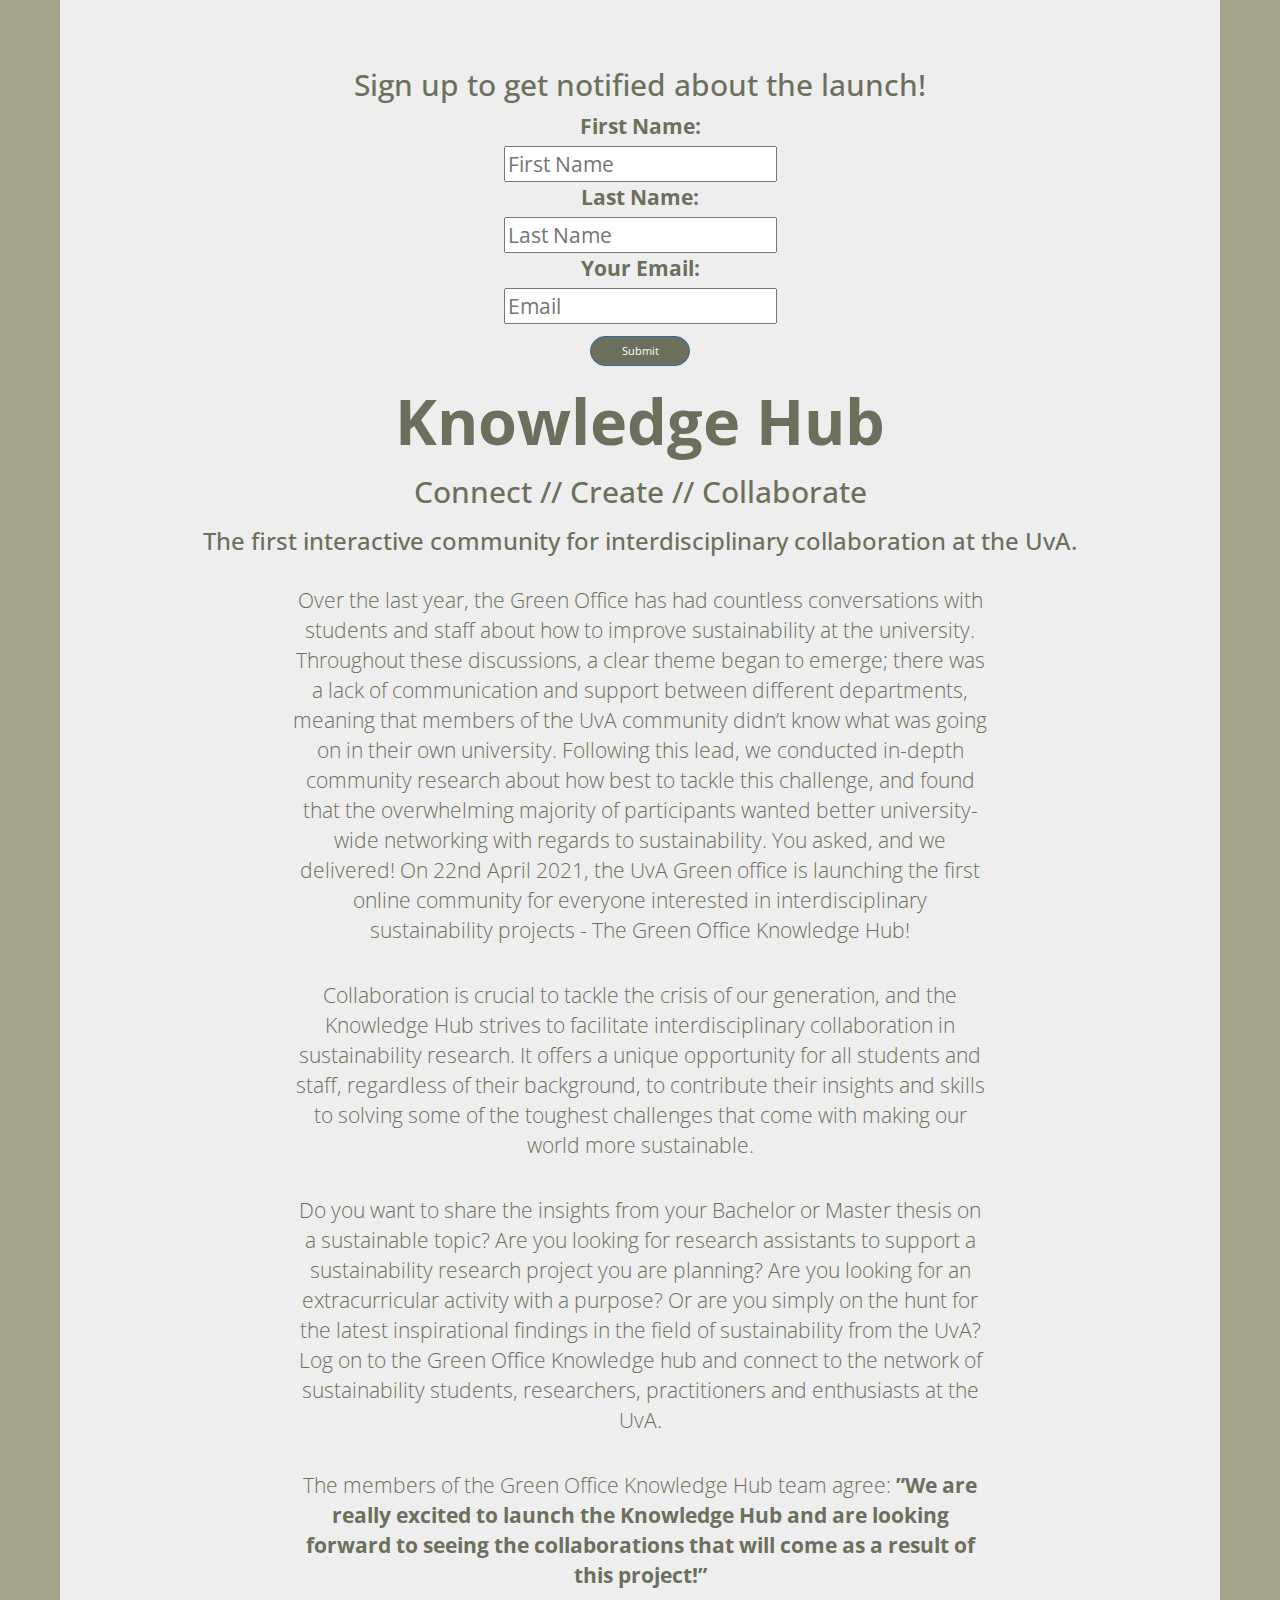
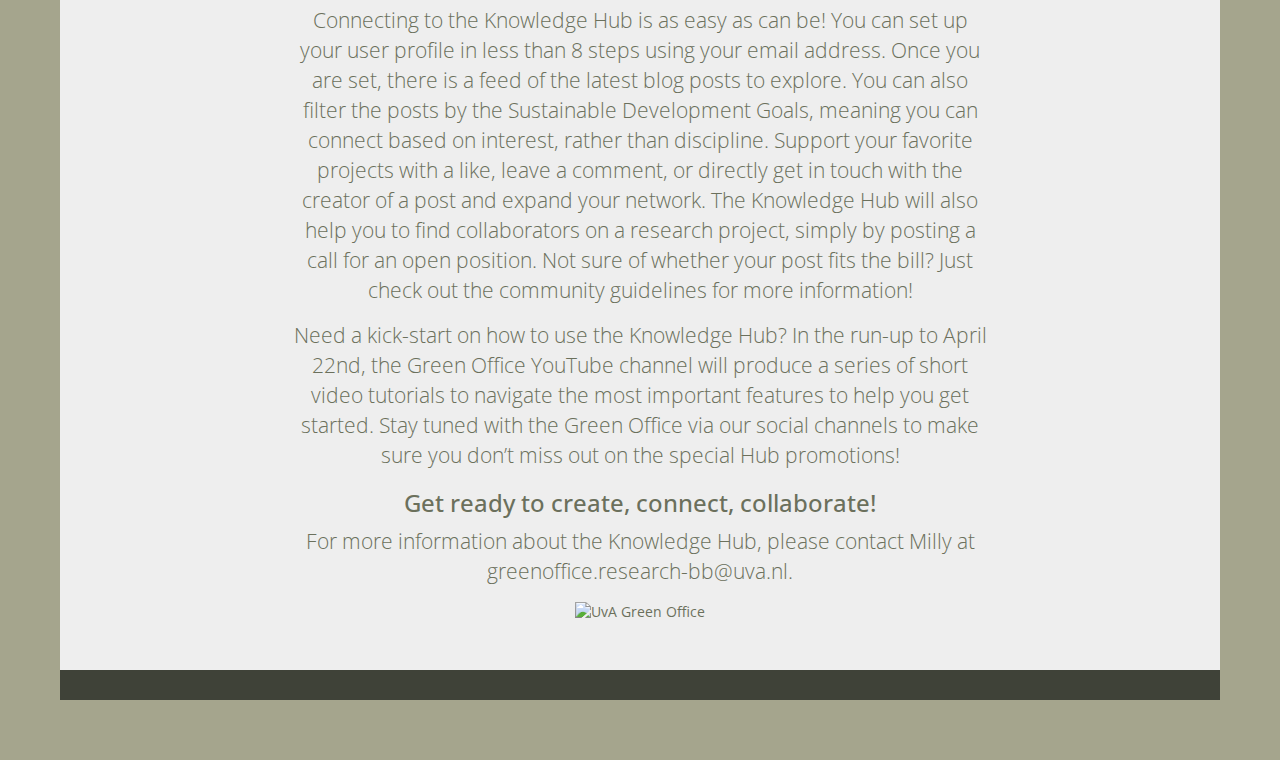
==== index.html @ 7c1d1e89 "Rename land.html to index.html" ====
<!DOCTYPE html>
<html lang="en" dir="ltr">
  <head>
    <meta charset="utf-8">
    <link rel="stylesheet" href="https://maxcdn.bootstrapcdn.com/bootstrap/3.3.7/css/bootstrap.min.css" integrity="sha384-BVYiiSIFeK1dGmJRAkycuHAHRg32OmUcww7on3RYdg4Va+PmSTsz/K68vbdEjh4u" crossorigin="anonymous">
    <link rel="stylesheet" href="land.css">
    <link rel="preconnect" href="https://fonts.gstatic.com">
    <link href="https://fonts.googleapis.com/css2?family=Roboto&display=swap" rel="stylesheet">

    <link rel="preconnect" href="https://fonts.gstatic.com">
    <link href="https://fonts.googleapis.com/css2?family=Brygada+1918&display=swap" rel="stylesheet">
    <link rel="preconnect" href="https://fonts.gstatic.com">
    <link href="https://fonts.googleapis.com/css2?family=Open+Sans:wght@300&display=swap" rel="stylesheet">
    <title>Landing</title>
  </head>
  <body>
  <div class="jumbotron">


    <h2>Sign up to get notified about the launch!</h2>

    <form class="emailfrom" action="thankyou.html" method="get">

      <label for="first">First Name:</label><br>
      <input type="text" name="First_Name" value="" placeholder="First Name"> <br>

      <label for="last">Last Name:</label><br>
      <input type="text" name="Last_Name" value="" placeholder="Last Name"> <br>

      <label for="mail">Your Email:</label><br>
      <input type="email" name="Your_Email" value="" placeholder="Email"> <br>

      <button type="submit" id="sub" class="btn btn-primary">Submit</button>

    </form>

    <script>
    var $form = $('form#test-form'),
        url = 'https://script.google.com/macros/s/AKfycbxicWvVuwVdIlNVrenh0RXQhIdpHLLl4HzMCXqXgrIug5dSPThVsnK21OssqvuZwYD1LA/exec'

    $('#submit-form').on('click', function(e) {
      e.preventDefault();
      var jqxhr = $.ajax({
        url: url,
        method: "GET",
        dataType: "json",
        data: $form.serializeObject()
      }).success(
        // do something
      );
    })

    </script>

    <h1><strong>Knowledge Hub</strong></h1>
    <h2>Connect // Create // Collaborate</h2>

    <h3>The first interactive community for interdisciplinary collaboration at the UvA.</h3> <br>

    <p>Over the last year, the Green Office has had countless conversations with students and staff about how to improve sustainability at the university. Throughout these discussions, a clear theme began to emerge; there was a lack of communication and support between different departments, meaning that members of the UvA community didn’t know what was going on in their own university. Following this lead, we conducted in-depth community research about how best to tackle this challenge, and found that the overwhelming majority of participants wanted better university-wide networking with regards to sustainability. You asked, and we delivered! On 22nd April 2021, the UvA Green office is launching the first online community for everyone interested in interdisciplinary sustainability projects -  The Green Office Knowledge Hub! </p> <br>
    <p>Collaboration is crucial to tackle the crisis of our generation, and the Knowledge Hub strives to facilitate interdisciplinary collaboration in sustainability research. It offers a unique opportunity for all students and staff, regardless of their background, to contribute their insights and skills to solving some of the toughest challenges that come with making our world more sustainable.</p> <br>
    <p>Do you want to share the insights from your Bachelor or Master thesis on a sustainable topic? Are you looking for research assistants to support a sustainability research project you are planning? Are you looking for an extracurricular activity with a purpose? Or are you simply on the hunt for the latest inspirational findings in the field of sustainability from the UvA? Log on to the Green Office Knowledge hub and connect to the network of sustainability students, researchers, practitioners and enthusiasts at the UvA.</p> <br>
    <p>The members of the Green Office Knowledge Hub team agree: <strong>”We are really excited to launch the Knowledge Hub and are looking forward to seeing the collaborations that will come as a result of this project!” </strong></p>
    <p>Connecting to the Knowledge Hub is as easy as can be! You can set up your user profile in less than 8 steps using your email address. Once you are set, there is a feed of the latest blog posts to explore. You can also filter the posts by the Sustainable Development Goals, meaning you can connect based on interest, rather than discipline. Support your favorite projects with a like, leave a comment, or directly get in touch with the creator of a post and expand your network. The Knowledge Hub will also help you to find collaborators on a research project, simply by posting a call for an open position. Not sure of whether your post fits the bill? Just check out the community guidelines for more information!</p>
    <p>Need a kick-start on how to use the Knowledge Hub? In the run-up to April 22nd, the Green Office YouTube channel will produce a series of short video tutorials to navigate the most important features to help you get started. Stay tuned with the Green Office via our social channels to make sure you don’t miss out on the special Hub promotions!</p>
    <h3>Get ready to create, connect, collaborate!</h3>

    <p> For more information about the Knowledge Hub, please contact Milly at greenoffice.research-bb@uva.nl.</p>
    <img src="https://www.jongeklimaatbeweging.nl/wp-content/uploads/2020/04/UvA-Green-Office.png" alt="UvA Green Office" width="200" height="200">
  </div>
  </body>
</html>
---- land.css ----
body{
  font-family: 'Open Sans', sans-serif;
  color: #6b705c;
  text-align: center;
  background-color: #3f4238;
  border: 60px solid #a5a58d;
  border-top: 0px;
  /*border-bottom: 0px;*/
  margin: 0px;
}


p{
  color: #b7b7a4
  padding-top: 5%;
  padding-left: 20%;
  padding-right: 20%;
}


form{
  font-size: 1.5em;
  margin-bottom: 10px
}

#sub{
  background-color: #6b705c;
  height: 30px;
  width: 100px;
  margin-top: 12px;
  font-size: 0.5em;
  border-radius: 15px;
}
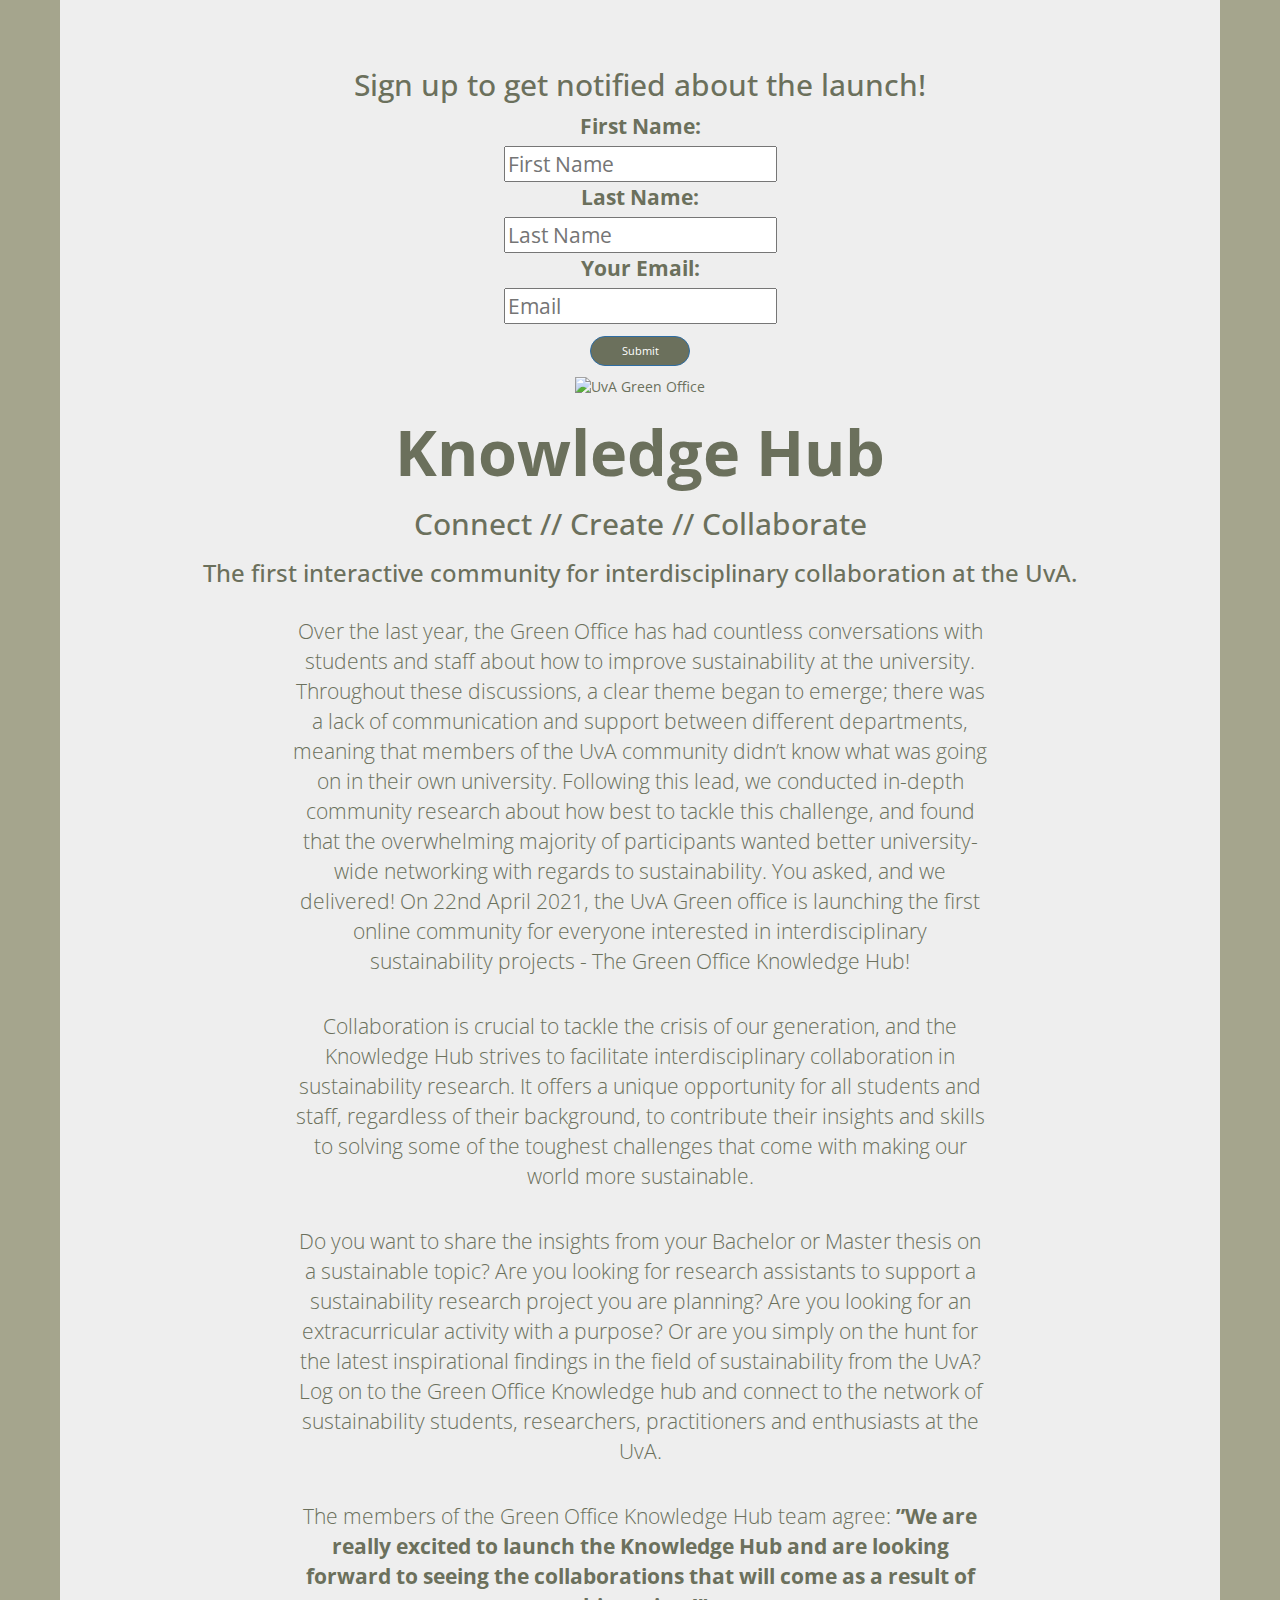
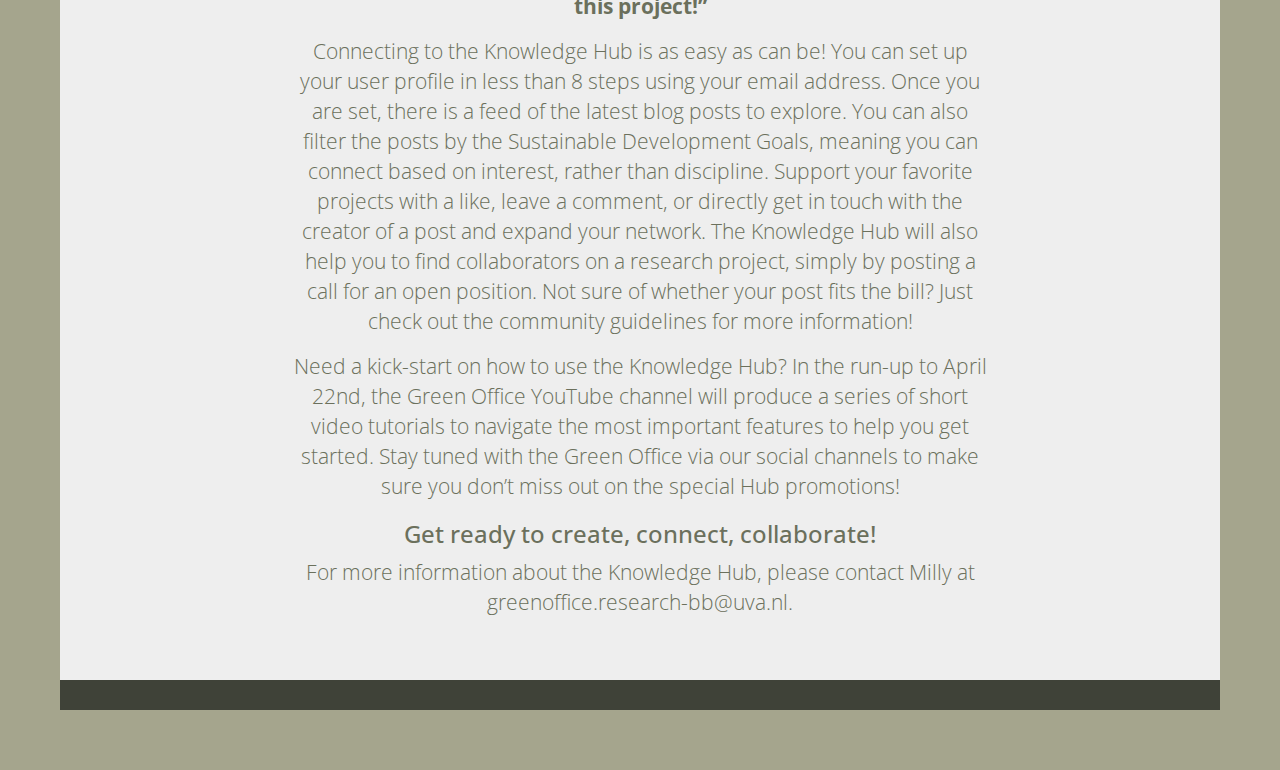
==== commit 311f2793: "Add files via upload" ====
--- a/index.html
+++ b/index.html
@@ -34,6 +34,8 @@
 
     </form>
 
+    <img src="https://www.jongeklimaatbeweging.nl/wp-content/uploads/2020/04/UvA-Green-Office.png" alt="UvA Green Office" width="200" height="200">
+
     <script>
     var $form = $('form#test-form'),
         url = 'https://script.google.com/macros/s/AKfycbxicWvVuwVdIlNVrenh0RXQhIdpHLLl4HzMCXqXgrIug5dSPThVsnK21OssqvuZwYD1LA/exec'
@@ -66,7 +68,7 @@
     <h3>Get ready to create, connect, collaborate!</h3>
 
     <p> For more information about the Knowledge Hub, please contact Milly at greenoffice.research-bb@uva.nl.</p>
-    <img src="https://www.jongeklimaatbeweging.nl/wp-content/uploads/2020/04/UvA-Green-Office.png" alt="UvA Green Office" width="200" height="200">
+
   </div>
   </body>
 </html>
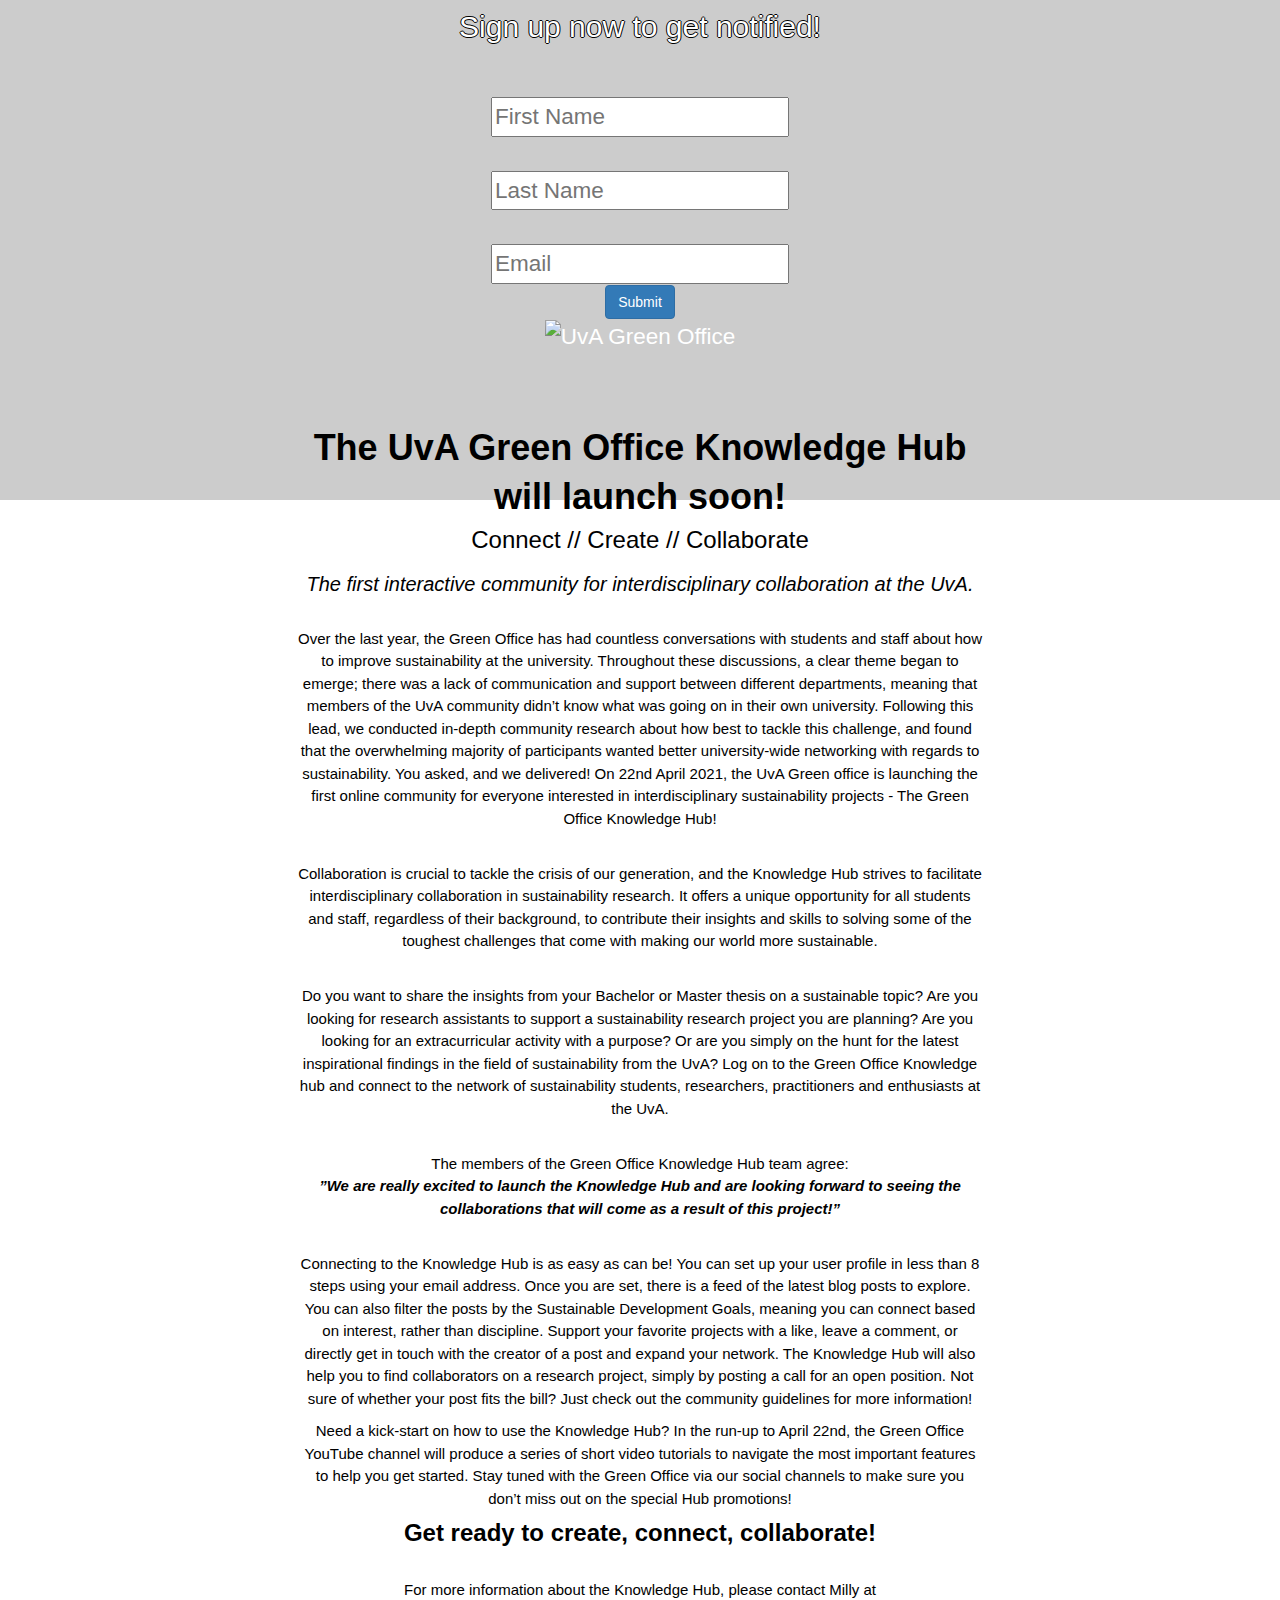
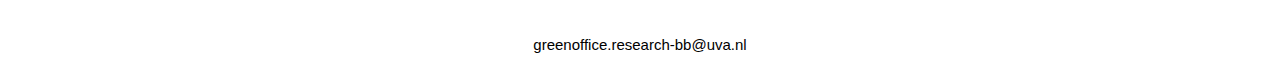
==== commit d084a2c5: "Add files via upload" ====
--- a/index.html
+++ b/index.html
@@ -11,64 +11,66 @@
     <link href="https://fonts.googleapis.com/css2?family=Brygada+1918&display=swap" rel="stylesheet">
     <link rel="preconnect" href="https://fonts.gstatic.com">
     <link href="https://fonts.googleapis.com/css2?family=Open+Sans:wght@300&display=swap" rel="stylesheet">
-    <title>Landing</title>
+    <link rel="stylesheet" href="https://www.w3schools.com/w3css/4/w3.css">
+    <title>knowledge Hub Launch</title>
+    <script
+  src="https://code.jquery.com/jquery-3.1.1.min.js"
+  integrity="sha256-hVVnYaiADRTO2PzUGmuLJr8BLUSjGIZsDYGmIJLv2b8="
+  crossorigin="anonymous"></script>
   </head>
   <body>
-  <div class="jumbotron">
+
+  <div class="hero-image">
+
+        <div class="w3-container">
+          <h2 class="w3-center w3-animate-bottom">Sign up now to get notified! </h2>
+        </div>
+
+        <form class="emailfrom" action="submit.php" method="post">
+
+          <label for="first"> </label><br>
+          <input id= "first" type="text" name="First_Name" value="" placeholder="First Name"> <br>
+
+          <label for="last"> </label><br>
+          <input id="last" type="text" name="Last_Name" value="" placeholder="Last Name"> <br>
+
+          <label for="mail"> </label><br>
+          <input id="email" type="email" name="Your_Email" value="" placeholder="Email"> <br>
+
+          <button onclick="window.location.href = 'thankyou.html';" type="submit" id="sub" class="btn btn-primary"> Submit </button>
+
+          <div class="">
+            <img src="https://www.jongeklimaatbeweging.nl/wp-content/uploads/2020/04/UvA-Green-Office.png" alt="UvA Green Office" width="200" height="200"> <br><br>
+          </div>
+
+        </form>
+
+        <div class="container">
+
+          <div class="w3-container">
+            <h1 class="w3-center w3-animate-bottom"><strong>The UvA Green Office Knowledge Hub</strong></h1>
+            <h1 class="w3-center w3-animate-bottom"><strong>will launch soon!</strong></h1>
+            <h3 class="w3-center w3-animate-bottom">Connect // Create // Collaborate</h3>
+          </div>
 
 
-    <h2>Sign up to get notified about the launch!</h2>
+          <h4><em>The first interactive community for interdisciplinary collaboration at the UvA.</em></h4> <br>
 
-    <form class="emailfrom" action="thankyou.html" method="get">
+          <p>Over the last year, the Green Office has had countless conversations with students and staff about how to improve sustainability at the university. Throughout these discussions, a clear theme began to emerge; there was a lack of communication and support between different departments, meaning that members of the UvA community didn’t know what was going on in their own university. Following this lead, we conducted in-depth community research about how best to tackle this challenge, and found that the overwhelming majority of participants wanted better university-wide networking with regards to sustainability. You asked, and we delivered! On 22nd April 2021, the UvA Green office is launching the first online community for everyone interested in interdisciplinary sustainability projects -  The Green Office Knowledge Hub! </p> <br>
+          <p>Collaboration is crucial to tackle the crisis of our generation, and the Knowledge Hub strives to facilitate interdisciplinary collaboration in sustainability research. It offers a unique opportunity for all students and staff, regardless of their background, to contribute their insights and skills to solving some of the toughest challenges that come with making our world more sustainable.</p> <br>
+          <p>Do you want to share the insights from your Bachelor or Master thesis on a sustainable topic? Are you looking for research assistants to support a sustainability research project you are planning? Are you looking for an extracurricular activity with a purpose? Or are you simply on the hunt for the latest inspirational findings in the field of sustainability from the UvA? Log on to the Green Office Knowledge hub and connect to the network of sustainability students, researchers, practitioners and enthusiasts at the UvA.</p> <br>
+          <p>The members of the Green Office Knowledge Hub team agree: <br> <strong><em>”We are really excited to launch the Knowledge Hub and are looking forward to seeing the collaborations that will come as a result of this project!”</em> </strong></p> <br>
+          <p>Connecting to the Knowledge Hub is as easy as can be! You can set up your user profile in less than 8 steps using your email address. Once you are set, there is a feed of the latest blog posts to explore. You can also filter the posts by the Sustainable Development Goals, meaning you can connect based on interest, rather than discipline. Support your favorite projects with a like, leave a comment, or directly get in touch with the creator of a post and expand your network. The Knowledge Hub will also help you to find collaborators on a research project, simply by posting a call for an open position. Not sure of whether your post fits the bill? Just check out the community guidelines for more information!</p>
+          <p>Need a kick-start on how to use the Knowledge Hub? In the run-up to April 22nd, the Green Office YouTube channel will produce a series of short video tutorials to navigate the most important features to help you get started. Stay tuned with the Green Office via our social channels to make sure you don’t miss out on the special Hub promotions!</p>
+          <h3><strong>Get ready to create, connect, collaborate!</strong></h3> <br>
 
-      <label for="first">First Name:</label><br>
-      <input type="text" name="First_Name" value="" placeholder="First Name"> <br>
+            <p> For more information about the Knowledge Hub, please contact Milly at</p><br>
+            <p>greenoffice.research-bb@uva.nl</p>
 
-      <label for="last">Last Name:</label><br>
-      <input type="text" name="Last_Name" value="" placeholder="Last Name"> <br>
-
-      <label for="mail">Your Email:</label><br>
-      <input type="email" name="Your_Email" value="" placeholder="Email"> <br>
-
-      <button type="submit" id="sub" class="btn btn-primary">Submit</button>
-
-    </form>
-
-    <img src="https://www.jongeklimaatbeweging.nl/wp-content/uploads/2020/04/UvA-Green-Office.png" alt="UvA Green Office" width="200" height="200">
-
-    <script>
-    var $form = $('form#test-form'),
-        url = 'https://script.google.com/macros/s/AKfycbxicWvVuwVdIlNVrenh0RXQhIdpHLLl4HzMCXqXgrIug5dSPThVsnK21OssqvuZwYD1LA/exec'
-
-    $('#submit-form').on('click', function(e) {
-      e.preventDefault();
-      var jqxhr = $.ajax({
-        url: url,
-        method: "GET",
-        dataType: "json",
-        data: $form.serializeObject()
-      }).success(
-        // do something
-      );
-    })
-
-    </script>
-
-    <h1><strong>Knowledge Hub</strong></h1>
-    <h2>Connect // Create // Collaborate</h2>
-
-    <h3>The first interactive community for interdisciplinary collaboration at the UvA.</h3> <br>
-
-    <p>Over the last year, the Green Office has had countless conversations with students and staff about how to improve sustainability at the university. Throughout these discussions, a clear theme began to emerge; there was a lack of communication and support between different departments, meaning that members of the UvA community didn’t know what was going on in their own university. Following this lead, we conducted in-depth community research about how best to tackle this challenge, and found that the overwhelming majority of participants wanted better university-wide networking with regards to sustainability. You asked, and we delivered! On 22nd April 2021, the UvA Green office is launching the first online community for everyone interested in interdisciplinary sustainability projects -  The Green Office Knowledge Hub! </p> <br>
-    <p>Collaboration is crucial to tackle the crisis of our generation, and the Knowledge Hub strives to facilitate interdisciplinary collaboration in sustainability research. It offers a unique opportunity for all students and staff, regardless of their background, to contribute their insights and skills to solving some of the toughest challenges that come with making our world more sustainable.</p> <br>
-    <p>Do you want to share the insights from your Bachelor or Master thesis on a sustainable topic? Are you looking for research assistants to support a sustainability research project you are planning? Are you looking for an extracurricular activity with a purpose? Or are you simply on the hunt for the latest inspirational findings in the field of sustainability from the UvA? Log on to the Green Office Knowledge hub and connect to the network of sustainability students, researchers, practitioners and enthusiasts at the UvA.</p> <br>
-    <p>The members of the Green Office Knowledge Hub team agree: <strong>”We are really excited to launch the Knowledge Hub and are looking forward to seeing the collaborations that will come as a result of this project!” </strong></p>
-    <p>Connecting to the Knowledge Hub is as easy as can be! You can set up your user profile in less than 8 steps using your email address. Once you are set, there is a feed of the latest blog posts to explore. You can also filter the posts by the Sustainable Development Goals, meaning you can connect based on interest, rather than discipline. Support your favorite projects with a like, leave a comment, or directly get in touch with the creator of a post and expand your network. The Knowledge Hub will also help you to find collaborators on a research project, simply by posting a call for an open position. Not sure of whether your post fits the bill? Just check out the community guidelines for more information!</p>
-    <p>Need a kick-start on how to use the Knowledge Hub? In the run-up to April 22nd, the Green Office YouTube channel will produce a series of short video tutorials to navigate the most important features to help you get started. Stay tuned with the Green Office via our social channels to make sure you don’t miss out on the special Hub promotions!</p>
-    <h3>Get ready to create, connect, collaborate!</h3>
-
-    <p> For more information about the Knowledge Hub, please contact Milly at greenoffice.research-bb@uva.nl.</p>
+          </div>
 
   </div>
+
   </body>
+
 </html>
--- a/land.css
+++ b/land.css
@@ -1,34 +1,54 @@
 
 body{
   font-family: 'Open Sans', sans-serif;
-  color: #6b705c;
+  color: Black;
   text-align: center;
-  background-color: #3f4238;
-  border: 60px solid #a5a58d;
-  border-top: 0px;
   /*border-bottom: 0px;*/
   margin: 0px;
+}
+
+.hero-image {
+  background-image: url("/Users/julia/Downloads/DJANGO_COURSE_1.xx/Capstone_Project_One/pexels-scott-webb-1048035.jpg");
+  background-color: #cccccc;
+  height: 500px;
+  background-position: center;
+  background-repeat: no-repeat;
+  background-size: cover;
+  position: relative;
+}
+
+h2 {
+  color: white;
+  text-shadow: 1px 0 0 #000, 0 -1px 0 #000, 0 1px 0 #000, -1px 0 0 #000;
+}
+
+.bg-cover {
+    background-attachment: static;
+    background-position: center;
+    background-repeat: no-repeat;
+    background-size: cover;
+}
+
+.jumbotron {
+  background-image: url("/Users/julia/Downloads/DJANGO_COURSE_1.xx/Capstone_Project_One/pexels-scott-webb-1048035.jpg");
+  background-blend-mode: overlay;
+  background-size: cover;
+  background-position: center;
+  color: black;
 }
 
 
 p{
   color: #b7b7a4
-  padding-top: 5%;
+  padding-top: 20%;
   padding-left: 20%;
   padding-right: 20%;
 }
 
 
 form{
+  color:White;
   font-size: 1.5em;
-  margin-bottom: 10px
+  margin-bottom: 30px;
+  margin-top: 10px;
 }
-
-#sub{
-  background-color: #6b705c;
-  height: 30px;
-  width: 100px;
-  margin-top: 12px;
-  font-size: 0.5em;
-  border-radius: 15px;
-}
